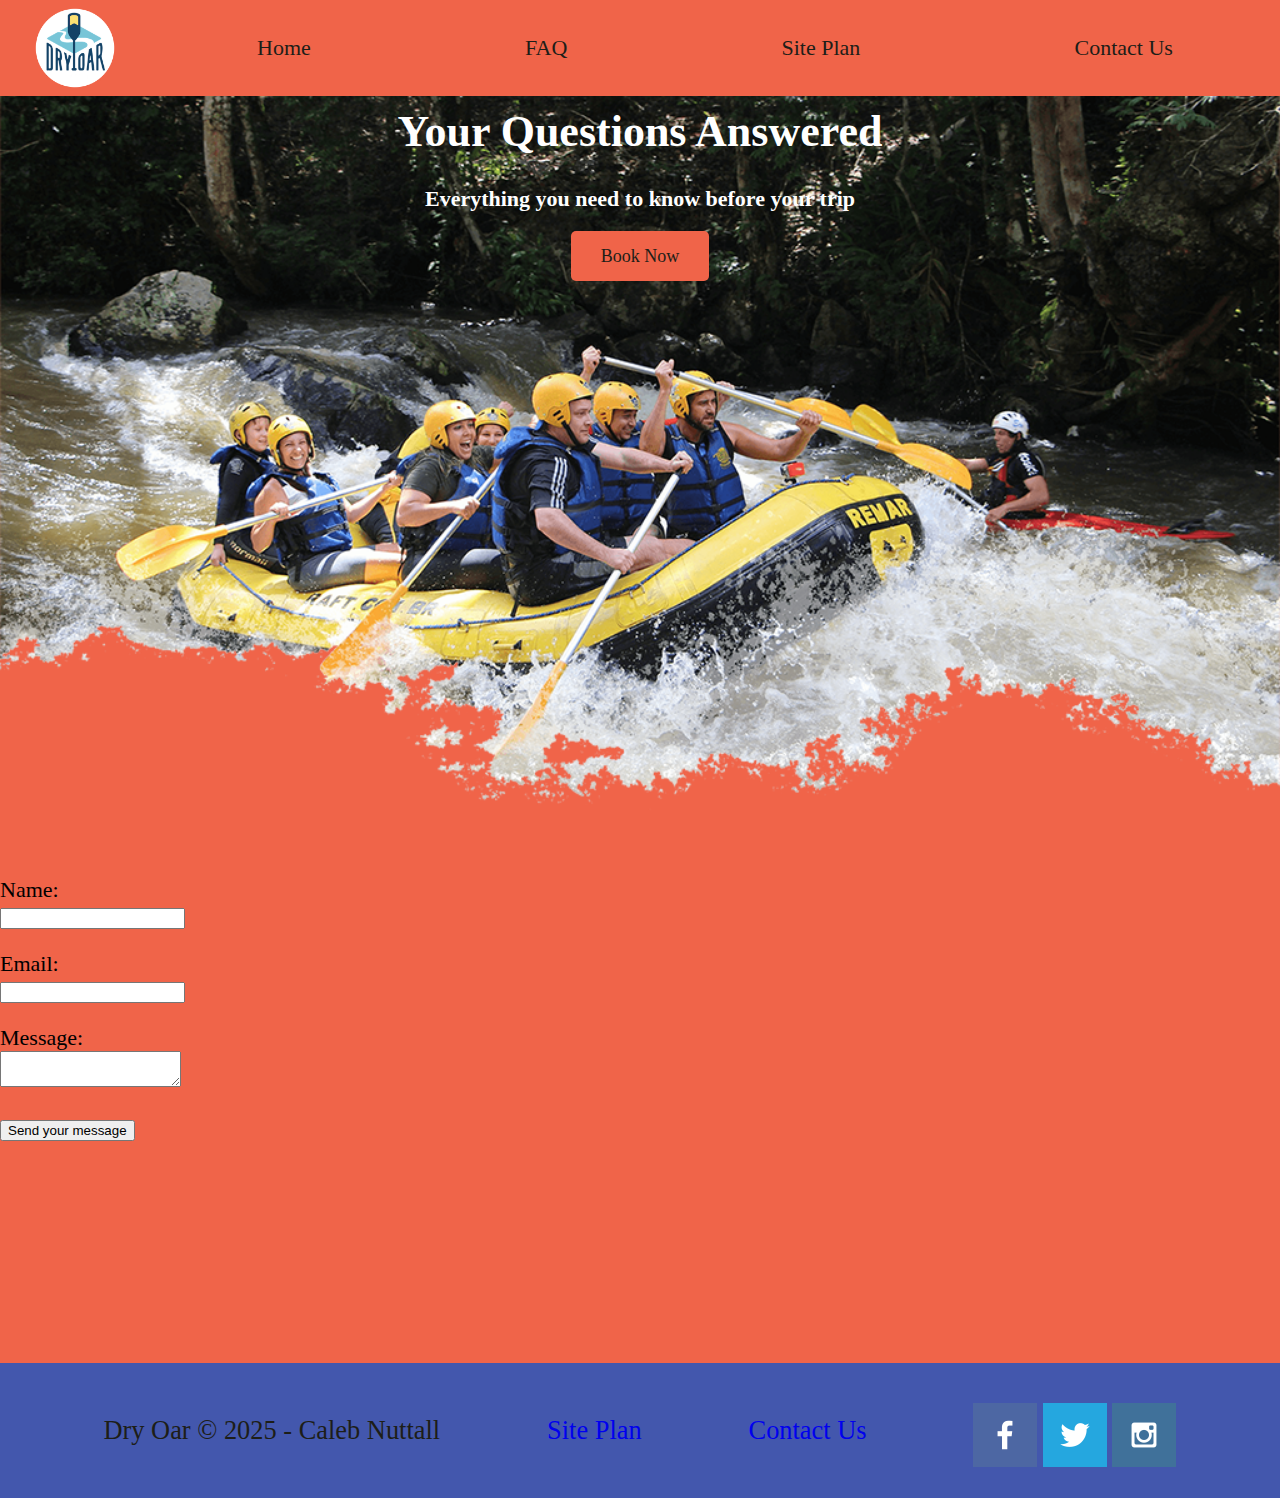
==== contactus.html @ 87bf5674 "added form" ====
<!DOCTYPE html>
<html lang="en">
<head>
    <meta charset="UTF-8">
    <meta http-equiv="X-UA-Compatible" content="IE=edge">
    <meta name="viewport" content="width=device-width, initial-scale=1.0">
    <title>Whitewater Rafting Vacations | Dry Oar Boating | FAQ</title>
    <link rel="stylesheet" href="styles/style.css">
</head>
<body>
    <div id="content">
        <header>
            <a id="logo_link" href="index.html">
                <img src="images/logo.png" alt="Dry Oar Logo" class="logo">
            </a>
            <nav>
                <a href="index.html">Home</a>
                <a href="faq.html">FAQ</a>
                <a href="styles/site-plan-rafting.html">Site Plan</a>
                <a href="contactus.html">Contact Us</a>
            </nav>
        </header>

        <div id="hero">
            <div id="hero-box">
                <img id="hero-img" src="images/hero.png" alt="People enjoying white water rafting">
            </div>
            <section id="hero-msg">
                <h1 class="home-title">Your Questions Answered</h1>
                <h4>Everything you need to know before your trip</h4>
                <div class='button-box'>
                    <a class='book' href="contactus.html">Book Now</a>
                </div>
            </section>
        </div>

        <main class="home-grid">
            <div id="feedback"></div>
            <form action="/my-handling-form-page" method="post">
                <p>
                    <label for="name">Name:</label>
                    <input type="text" id="name" name="user_name" />
                  </p>
                  <p>
                    <label for="mail">Email:</label>
                    <input type="email" id="mail" name="user_email" />
                  </p>
                  <p>
                    <label for="msg">Message:</label>
                    <textarea id="msg" name="user_message"></textarea>
                  </p>
                  <p class="button">
                    <button type="submit">Send your message</button>
                  </p>
            </form>
        </main>

        <footer>
            <p>Dry Oar &copy; 2025 - Caleb Nuttall</p>
            <p><a href="styles/site-plan-rafting.html">Site Plan</a></p>
            <p><a href="contactus.html">Contact Us</a></p>
            <div class="social">
                <a href="https://facebook.com" target="_blank">
                    <img src="images/facebook.png" alt="fb icon">
                </a>
                <a href="https://twitter.com" target="_blank">
                    <img src="images/twitter.png" alt="twitter icon">
                </a>
                <a href="https://instagram.com" target="_blank">
                    <img src="images/instagram.png" alt="instagram icon">
                </a>
            </div>
        </footer>
    </div>
    <script>
        // get the feedback div element so we can do something with it.
        const feedbackElement = document.getElementById('feedback');
        // get the form so we can read what was entered in it.
        const formElement = document.forms[0];
        // add a 'listener' to wait for a submission of our form. When that happens run the code below.
        formElement.addEventListener('submit', function(e) {
            // stop the form from doing the default action.
            e.preventDefault();
            // set the contents of our feedback element to a message letting the user know the form was submitted successfully. Notice that we pull the name that was entered in the form to personalize the message!
            feedbackElement.innerHTML = 'Hello '+ formElement.user_name.value +'! Thank you for your message. We will get back with you as soon as possible!';
            // make the feedback element visible.
            feedbackElement.style.display = "block";
            // add a class to move everything down so our message doesn't cover it.
            document.body.classList.toggle('moveDown');
        });
    </script>
</body>
</html>
---- styles/style.css ----
#content {
    max-width: 1600px;
    margin: 0 auto;
}

nav {
    display: flex;
    justify-content: space-around;
}

nav a {
    text-align: center;
    color: #1D1E18;
    text-decoration: none;
    padding: 35px;
}

#hero {
    display: grid;
    grid-template-columns: 1fr 3fr 1fr;
    margin-top: -100px;
}

#hero-box {
    grid-column: 1/4;
    grid-row: 1/3;
    z-index: -1;
}

#hero-msg {
    grid-column: 2/3;
    grid-row: 1/2;
    margin-top: 100px;
}

#hero-msg h1, #hero-msg h4 {
    text-align: center;
    color: white;
}

.button-box {
    text-align: center;
}

main section {
    text-align: center;
}

main section img {
    box-sizing: border-box;
}

#background {
    height: 725px;
    background-color: #4357AD;
    grid-column: 1/11;
    grid-row: 4/9;
}

body {
    background-color: #F06449;
    font-family: 'Times New Roman', Times, serif;
    font-size: 22px;
    margin: 0;
    padding: 0;
}

.mountains {
    padding-top: 15px;
    grid-column: 2/7;
    grid-row: 5/8;
    box-shadow: 5px 5px 10px #6f7364;
}

h2 {
    margin: 0;
}

header {
    background-color: #F06449;
    display: grid;
    grid-template-columns: 150px auto;
}

nav a:hover {
    background-color: #F06449;
    color: #1D1E18;
}

.book, .join {
    background-color: #F06449;
    color: #1D1E18;
    text-decoration: none;
    font-size: 18px;
    padding: 15px 30px;
    margin-top: 50px;
    border-radius: 5px;
}

.book:hover, .join:hover {
    background-color: #F06449;
    color: #1D1E18;
}

.rivers-card, .camping-card, .rapids-card {
    margin: 200px 0;
}

.card-img {
    border: 10px solid black;
    transition: transform .5s;
    box-shadow: 5px 5px 10px #6f7364;
}

.card-img:hover {
    opacity: .6;
    transform: scale(1.1);
}

.card-img, .mountains {
    width: 100%;
}

.rivers-card {
    grid-column: 2/4;
    grid-row: 2/3;
}

.camping-card {
    grid-column: 5/7;
    grid-row: 2/3;
}

.rapids-card {
    grid-column: 8/10;
    grid-row: 2/3;
}

.msg {
    background-color: #4357AD;
    line-height: 1.5em;
    padding: 35px;
    grid-column: 6/10;
    grid-row: 6/7;
    box-shadow: 5px 5px 10px #6f7364;
}

.msg h2 {
    color: #1D1E18;
}

.msg p {
    color: #1D1E18;
    font-size: .8em;
    padding-bottom: 15px;
}

footer {
    background-color: #4357AD;
    color: #1D1E18;
    padding: 25px 50px;
    margin-top: 200px;
    display: flex;
    justify-content: space-around;
    align-items: center;
}

footer a {
    text-decoration: none;
}

footer a:hover {
    color: #1D1E18;
}

footer p {
    font-size: 1.2em;
}

footer p a:hover {
    text-decoration: underline;
}

footer .social img {
    padding-top: 15px;
}

.home-grid {
    display: grid;
    grid-template-columns: 1fr 1fr 1fr 1fr 1fr 1fr 1fr 1fr 1fr 1fr;
}

.home-title {
    color: #1D1E18;
    font-family: Verdana;
    font-size: 2em;
    margin-top: 10px;
}

h4 {
    color: #1D1E18;
}

.logo {
    width: 80px;
}

#logo_link {
    padding-top: 5px;
    justify-self: center;
    align-self: center;
}

.icon {
    width: 80px;
    padding-top: 10px;
}

#hero-img {
    width: 100%;
}

#feedback {
    background-color: antiquewhite;
    position: absolute;
    top: 0;
    left: 0;
    right: 0;
    padding: .5em;
    /* make this element invisible until we are ready for it */
    display: none;      
}
.moveDown {
    margin-top: 3em;
}


@media screen and (max-width: 900px) {
    #hero, .home-grid {
        display: block;
        height: auto;
    }
    nav, footer {
        flex-direction: column;
    }
    nav a {
        display: block;
        padding: 15px;
    }
    #hero {
        margin-top: 0;
    }
    #hero-msg {
        margin-top: 0;
    }
    #hero-msg h4 {
        display: none;
    }
    .home-title {
        font-size: 25px;
        color: #6f7364;
    }
    .rivers-card, .camping-card, .rapids-card { 
        margin: 50px auto;
        width: 60%;
    }
    #background {
        display: none;
    }
    .mountains, .msg {
        width: 80%;
        display: block;
        margin: 0 auto;
    }
    footer {
        margin-top: 25px;
    }
}
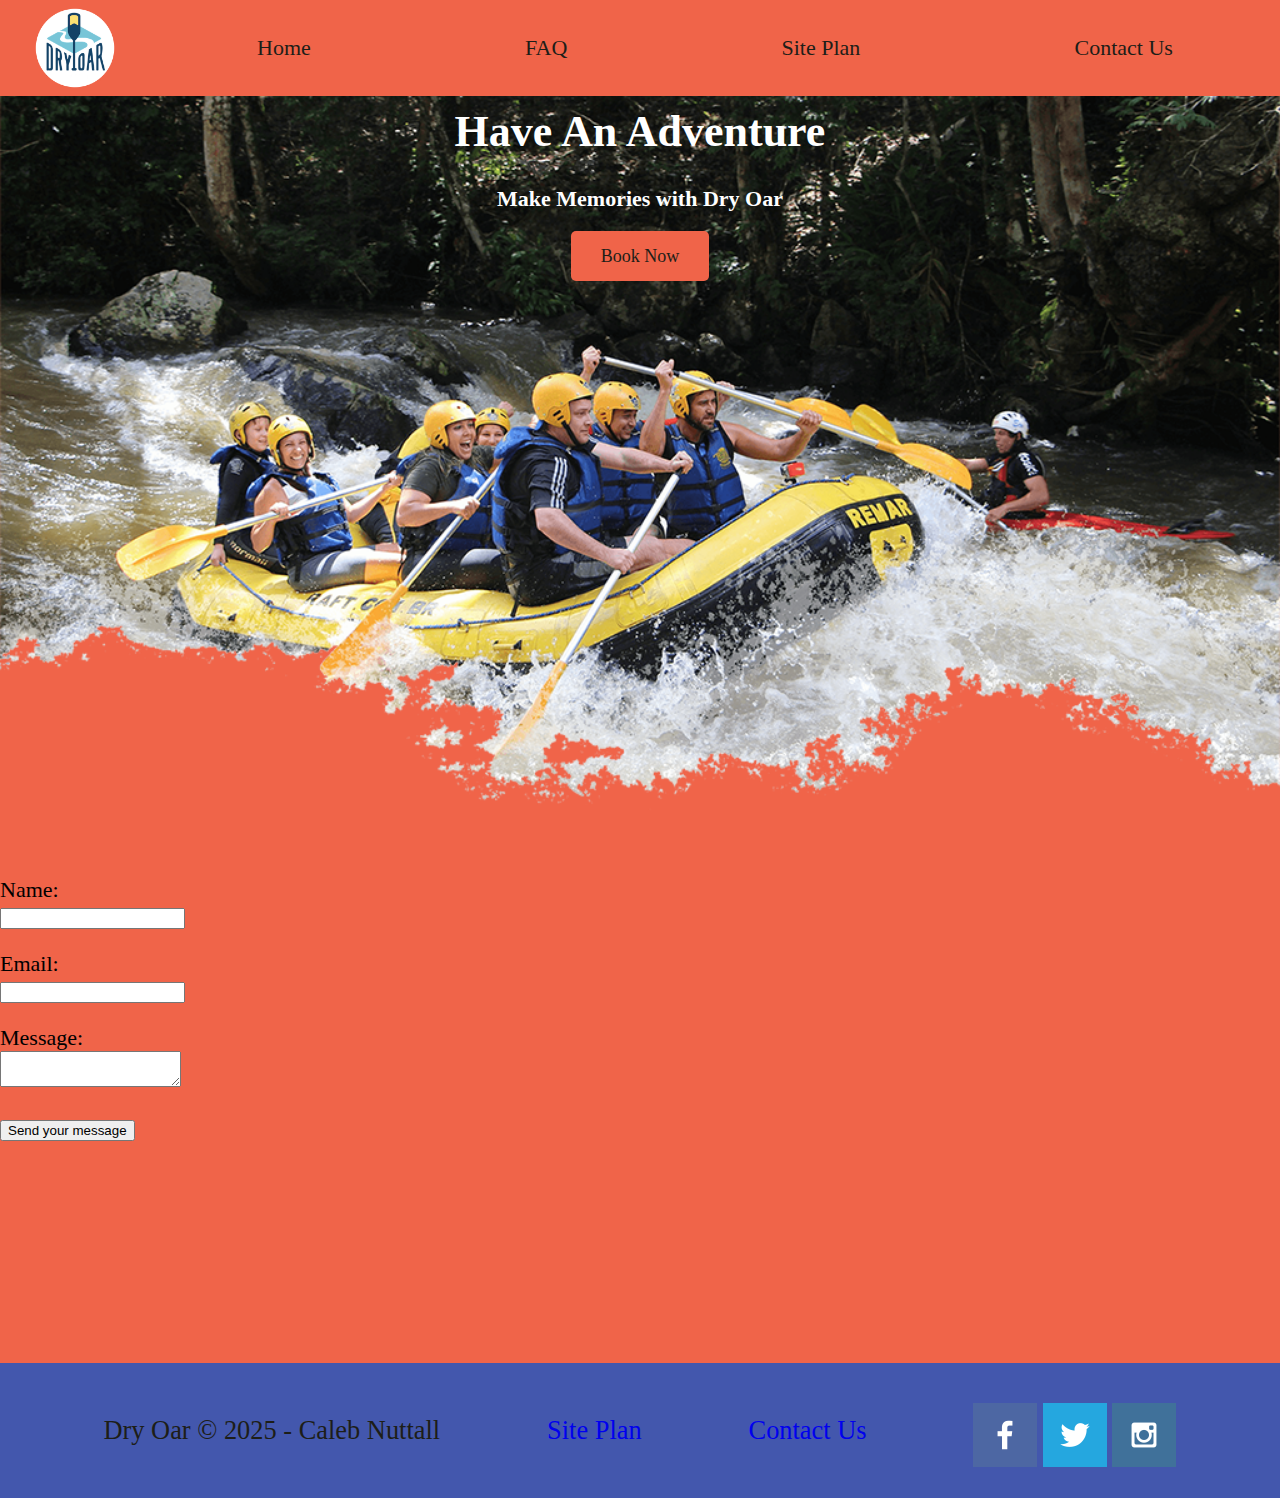
==== commit 43b522fa: "update" ====
--- a/contactus.html
+++ b/contactus.html
@@ -26,8 +26,8 @@
                 <img id="hero-img" src="images/hero.png" alt="People enjoying white water rafting">
             </div>
             <section id="hero-msg">
-                <h1 class="home-title">Your Questions Answered</h1>
-                <h4>Everything you need to know before your trip</h4>
+                <h1 class="home-title">Have An Adventure</h1>
+                <h4>Make Memories with Dry Oar</h4>
                 <div class='button-box'>
                     <a class='book' href="contactus.html">Book Now</a>
                 </div>
